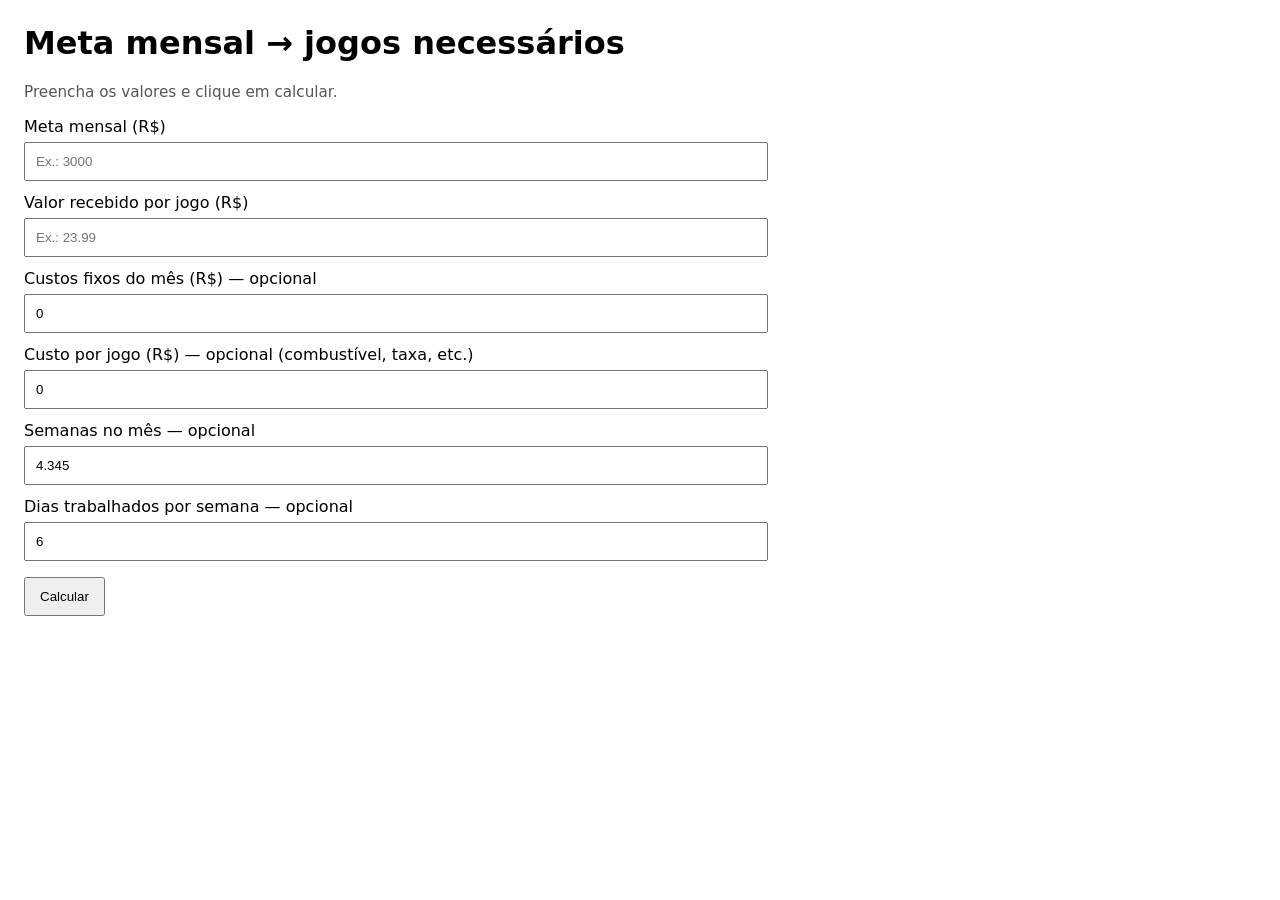
==== index.html @ b343d75b "Merge pull request #19 from Nando-DevOps/alteracao-de-codigos Update index.html" ====
<!doctype html>
<html lang="pt-br">
<head>
  <meta charset="utf-8" />
  <meta name="viewport" content="width=device-width,initial-scale=1" />
  <title>Calculadora de Jogos (Meta Mensal)</title>
  <style>
    body { font-family: system-ui, Arial, sans-serif; margin: 24px; max-width: 720px; }
    label { display:block; margin-top: 12px; }
    input { width: 100%; padding: 10px; margin-top: 6px; }
    button { margin-top: 16px; padding: 10px 14px; cursor: pointer; }
    .box { margin-top: 16px; padding: 14px; border: 1px solid #ddd; border-radius: 10px; }
    .muted { color:#555; font-size: 0.95rem; }
    .error { color: #b00020; margin-top: 10px; }
  </style>
</head>
<body>
  <h1>Meta mensal → jogos necessários</h1>
  <p class="muted">Preencha os valores e clique em calcular.</p>

  <label>
    Meta mensal (R$)
    <input id="meta" type="number" step="0.01" min="0" placeholder="Ex.: 3000" />
  </label>

<label>
    Valor recebido por jogo (R$)
    <input id="valorPorJogo" type="number" step="0.01" min="0" placeholder="Ex.: 23.99" />
  </label>

  <label>
    Custos fixos do mês (R$) — opcional
    <input id="custosFixos" type="number" step="0.01" min="0" value="0" />
  </label>

  <label>
    Custo por jogo (R$) — opcional (combustível, taxa, etc.)
    <input id="custoPorJogo" type="number" step="0.01" min="0" value="0" />
  </label>

  <label>
    Semanas no mês — opcional
    <input id="semanasNoMes" type="number" step="0.001" min="1" value="4.345" />
  </label>

  <label>
    Dias trabalhados por semana — opcional
    <input id="diasPorSemana" type="number" step="1" min="1" max="7" value="6" />
  </label>
  <button id="btn">Calcular</button>

  <div id="msg" class="error"></div>

  <div id="out" class="box" style="display:none;"></div>

  <script>
    function moedaBR(valor) {
      return valor.toLocaleString("pt-BR", { style: "currency", currency: "BRL" });
    }

    function calcular({ metaMensal, valorPorJogo, custosFixos, custoPorJogo, semanasNoMes, diasPorSemana }) {
      const lucroPorJogo = valorPorJogo - custoPorJogo;

      if (metaMensal < 0 || valorPorJogo < 0 || custosFixos < 0 || custoPorJogo < 0) {
        throw new Error("Nenhum valor pode ser negativo.");
      }
      if (lucroPorJogo <= 0) {
        throw new Error("O lucro por jogo precisa ser maior que zero (valor por jogo > custo por jogo).");
      }
      if (semanasNoMes <= 0) {
        throw new Error("Semanas no mês precisa ser maior que zero.");
      }
      if (diasPorSemana <= 0 || diasPorSemana > 7) {
        throw new Error("Dias por semana precisa estar entre 1 e 7.");
      }
  // Jogos necessários para atingir a meta considerando custos fixos
      const jogosNecessarios = Math.ceil((metaMensal + custosFixos) / lucroPorJogo);

      // Médias
      const mediaPorSemana = jogosNecessarios / semanasNoMes;
      const mediaPorDia = mediaPorSemana / diasPorSemana;

      // Checagens extras (informativas)
      const receitaBruta = jogosNecessarios * valorPorJogo;
      const custoVariavel = jogosNecessarios * custoPorJogo;
      const receitaLiquidaEstimada = receitaBruta - custoVariavel - custosFixos;

      return {
        lucroPorJogo,
        jogosNecessarios,
        mediaPorSemana,
        mediaPorDia,
        receitaBruta,
        custoVariavel,
        receitaLiquidaEstimada
      };
    }

    document.getElementById("btn").addEventListener("click", () => {
      const msg = document.getElementById("msg");
      const out = document.getElementById("out");
      msg.textContent = "";
      out.style.display = "none";
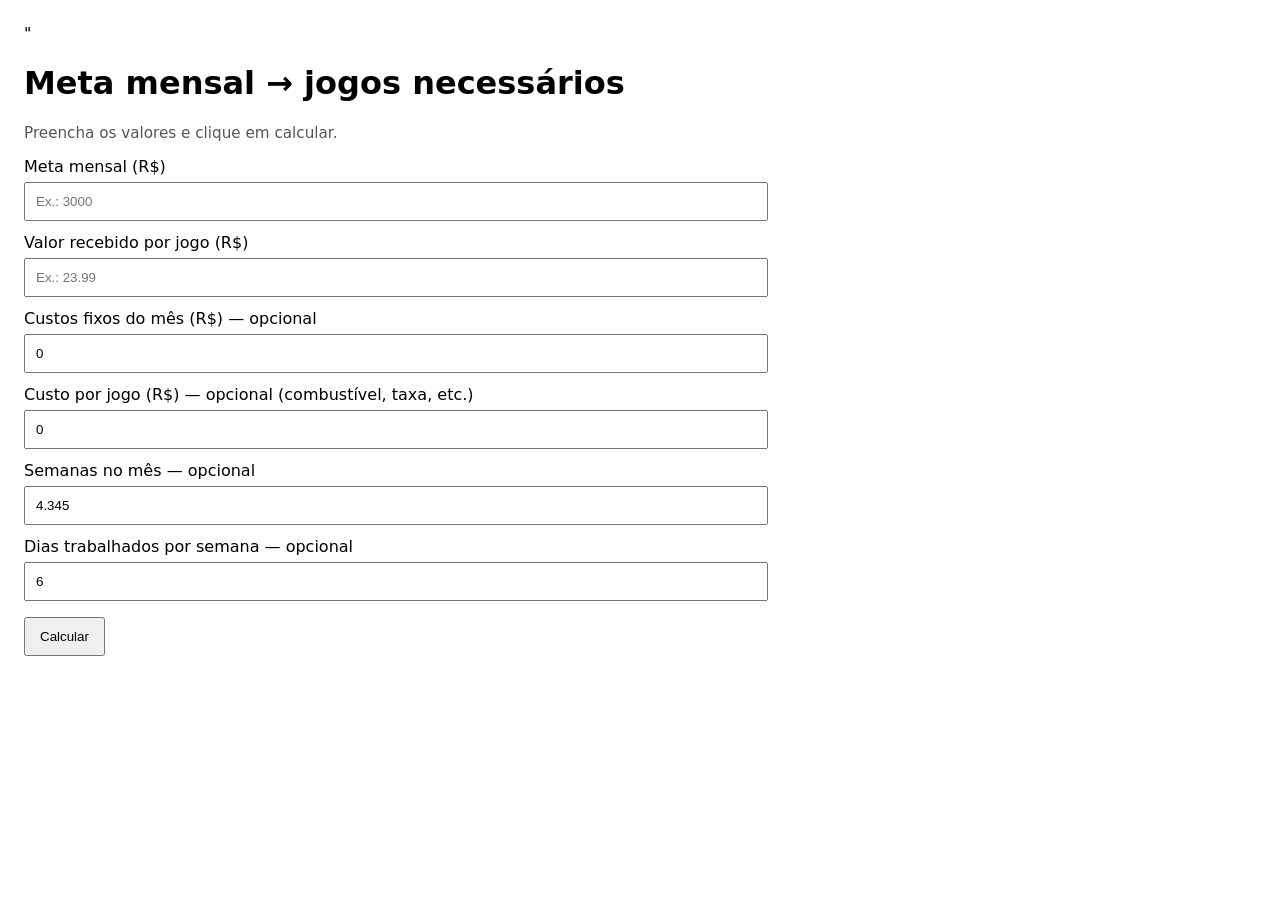
==== commit f95b9e61: "Update Separação dos arquivos: index.html main.js style.css" ====
--- a/index.html
+++ b/index.html
@@ -1,19 +1,20 @@
 <!doctype html>
 <html lang="pt-br">
+
+<script>
+  document.documentElement.classList.add('js');
+</script>
+
+<link rel="stylesheet" href="assets/css/style.css" />"
+<script defer src="assets/js/main.js"></script>
+
 <head>
   <meta charset="utf-8" />
   <meta name="viewport" content="width=device-width,initial-scale=1" />
   <title>Calculadora de Jogos (Meta Mensal)</title>
-  <style>
-    body { font-family: system-ui, Arial, sans-serif; margin: 24px; max-width: 720px; }
-    label { display:block; margin-top: 12px; }
-    input { width: 100%; padding: 10px; margin-top: 6px; }
-    button { margin-top: 16px; padding: 10px 14px; cursor: pointer; }
-    .box { margin-top: 16px; padding: 14px; border: 1px solid #ddd; border-radius: 10px; }
-    .muted { color:#555; font-size: 0.95rem; }
-    .error { color: #b00020; margin-top: 10px; }
-  </style>
+
 </head>
+
 <body>
   <h1>Meta mensal → jogos necessários</h1>
   <p class="muted">Preencha os valores e clique em calcular.</p>
@@ -23,7 +24,7 @@
     <input id="meta" type="number" step="0.01" min="0" placeholder="Ex.: 3000" />
   </label>
 
-<label>
+  <label>
     Valor recebido por jogo (R$)
     <input id="valorPorJogo" type="number" step="0.01" min="0" placeholder="Ex.: 23.99" />
   </label>
@@ -51,53 +52,9 @@
 
   <div id="msg" class="error"></div>
 
-  <div id="out" class="box" style="display:none;"></div>
+  <div id="out" class="box" style="display: none"></div>
 
-  <script>
-    function moedaBR(valor) {
-      return valor.toLocaleString("pt-BR", { style: "currency", currency: "BRL" });
-    }
 
-    function calcular({ metaMensal, valorPorJogo, custosFixos, custoPorJogo, semanasNoMes, diasPorSemana }) {
-      const lucroPorJogo = valorPorJogo - custoPorJogo;
+</body>
 
-      if (metaMensal < 0 || valorPorJogo < 0 || custosFixos < 0 || custoPorJogo < 0) {
-        throw new Error("Nenhum valor pode ser negativo.");
-      }
-      if (lucroPorJogo <= 0) {
-        throw new Error("O lucro por jogo precisa ser maior que zero (valor por jogo > custo por jogo).");
-      }
-      if (semanasNoMes <= 0) {
-        throw new Error("Semanas no mês precisa ser maior que zero.");
-      }
-      if (diasPorSemana <= 0 || diasPorSemana > 7) {
-        throw new Error("Dias por semana precisa estar entre 1 e 7.");
-      }
-  // Jogos necessários para atingir a meta considerando custos fixos
-      const jogosNecessarios = Math.ceil((metaMensal + custosFixos) / lucroPorJogo);
-
-      // Médias
-      const mediaPorSemana = jogosNecessarios / semanasNoMes;
-      const mediaPorDia = mediaPorSemana / diasPorSemana;
-
-      // Checagens extras (informativas)
-      const receitaBruta = jogosNecessarios * valorPorJogo;
-      const custoVariavel = jogosNecessarios * custoPorJogo;
-      const receitaLiquidaEstimada = receitaBruta - custoVariavel - custosFixos;
-
-      return {
-        lucroPorJogo,
-        jogosNecessarios,
-        mediaPorSemana,
-        mediaPorDia,
-        receitaBruta,
-        custoVariavel,
-        receitaLiquidaEstimada
-      };
-    }
-
-    document.getElementById("btn").addEventListener("click", () => {
-      const msg = document.getElementById("msg");
-      const out = document.getElementById("out");
-      msg.textContent = "";
-      out.style.display = "none";+</html>
--- a/assets/css/style.css
+++ b/assets/css/style.css
@@ -0,0 +1,39 @@
+body {
+    font-family: system-ui, Arial, sans-serif;
+    margin: 24px;
+    max-width: 720px;
+}
+
+label {
+    display: block;
+    margin-top: 12px;
+}
+
+input {
+    width: 100%;
+    padding: 10px;
+    margin-top: 6px;
+}
+
+button {
+    margin-top: 16px;
+    padding: 10px 14px;
+    cursor: pointer;
+}
+
+.box {
+    margin-top: 16px;
+    padding: 14px;
+    border: 1px solid #ddd;
+    border-radius: 10px;
+}
+
+.muted {
+    color: #555;
+    font-size: 0.95rem;
+}
+
+.error {
+    color: #b00021;
+    margin-top: 10px;
+}
